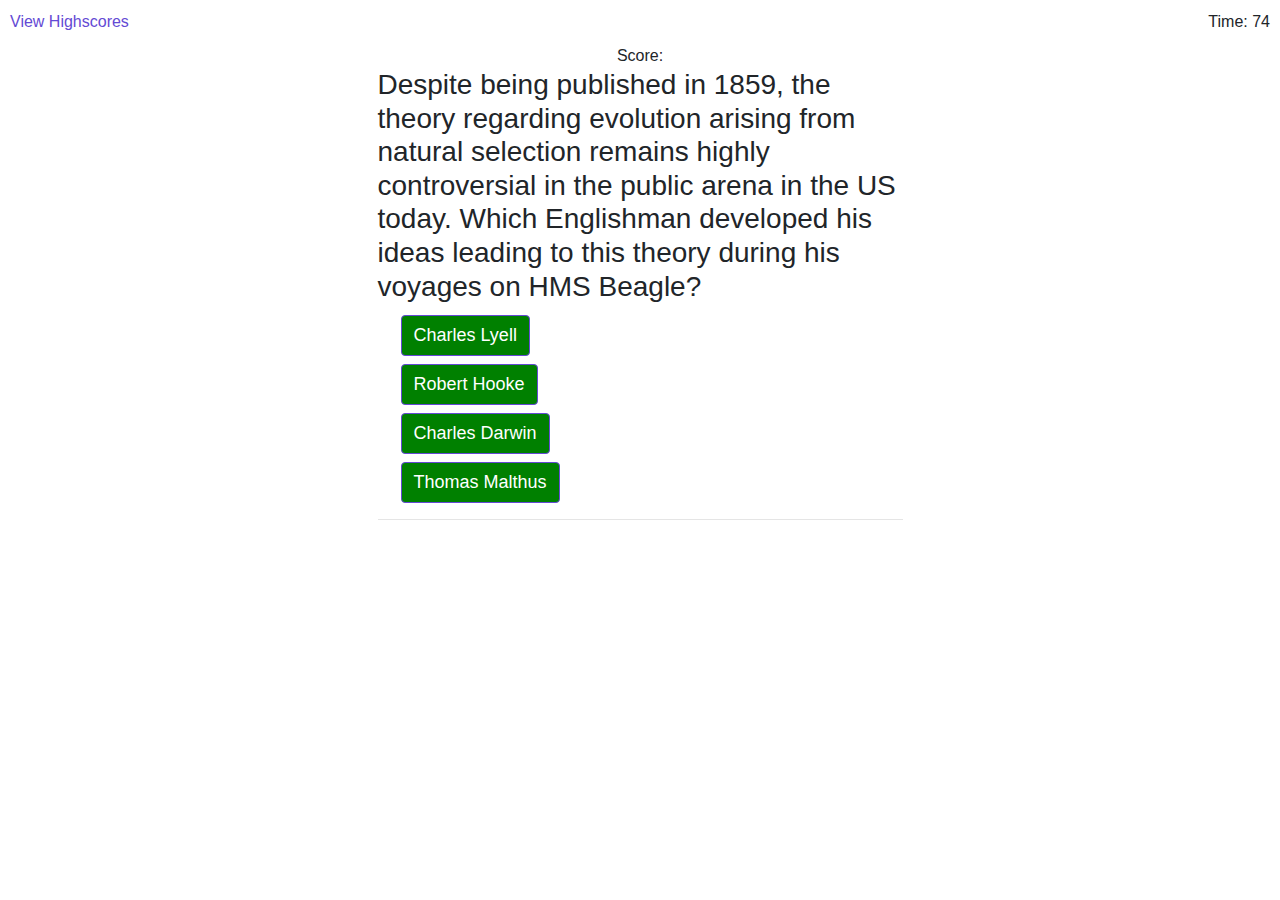
==== quiz.html @ abb64ee5 "coding quiz" ====
<!DOCTYPE html>
<html lang="en">

<head>
    <meta charset="UTF-8" />
    <meta name="viewport" content="width=device-width, initial-scale=1,
            shrink-to-fit=no" />
    <meta http-equiv="X-UA-Compatible" content="ie=edge" />
    <link rel="stylesheet" href="https://stackpath.bootstrapcdn.com/bootstrap/4.3.1/css/bootstrap.min.css" integrity="sha384-ggOyR0iXCbMQv3Xipma34MD+dH/1fQ784/j6cY/iJTQUOhcWr7x9JvoRxT2MZw1T" crossorigin="anonymous" />
    <link rel="stylesheet" href="style.css" />
    <title>Coding Quiz Challenge</title>
</head>

<body>
    <header>
        <a href="scoreboard.html" id="highscore">View Highscores</a>
        <div class="right">Time: <span id="time">0</span>
        </div>
    </header>
    <div class="container">
        <div class="center">Score: <span id="score">0</span></div>
        <div class="col-lg-8 col-md-12 center">
            <h3 class="left question" id="question"></h3>
            <div class="left container" id="choice"></div>
            <hr>
            <div class="left answer"></div>
        </div>
    </div>
    <script src="script.js"></script>
    <script src="https://code.jquery.com/jquery-3.3.1.slim.min.js" integrity="sha384-q8i/X+965DzO0rT7abK41JStQIAqVgRVzpbzo5smXKp4YfRvH+8abtTE1Pi6jizo" crossorigin="anonymous"></script>
    <script src="https://cdnjs.cloudflare.com/ajax/libs/popper.js/1.14.7/umd/popper.min.js" integrity="sha384-UO2eT0CpHqdSJQ6hJty5KVphtPhzWj9WO1clHTMGa3JDZwrnQq4sF86dIHNDz0W1" crossorigin="anonymous"></script>
    <script src="https://stackpath.bootstrapcdn.com/bootstrap/4.3.1/js/bootstrap.min.js" integrity="sha384-JjSmVgyd0p3pXB1rRibZUAYoIIy6OrQ6VrjIEaFf/nJGzIxFDsf4x0xIM+B07jRM" crossorigin="anonymous"></script>
</body>

</html>
---- style.css ----
* {
    font-family: 'Ubuntu', sans-serif;
}

header {
    margin: 10px;
}

span {
    text-align: right;
}

#highscore {
    color: #644ad4;
    display: inline-block;
}

.right {
    float: right;
}

.center {
    margin: 0 auto;
    text-align: center;
}

.text {
    margin-top: 24px;
    margin-bottom: 24px;
}

.btn-primary {
    background-color: green;
    border-color: #644ad4;
    margin-top: 5px;
    margin-bottom: 5px;
}

.btn-primary:hover {
    background-color: green;
    border-color: #4832ad;
}

.v-left {
    display: block;
    font-size: 18px;
    margin: 8px;
}

.left {
    text-align: left;
}

.question {
    margin-bottom: 12px;
}

.list-group-item {
    background-color: #644ad4;
    color: white;
    margin: 6px 0 6px 0;
}

.center {
    display: block;
    margin-left: auto;
    margin-right: auto;
    width: 50%;
  }
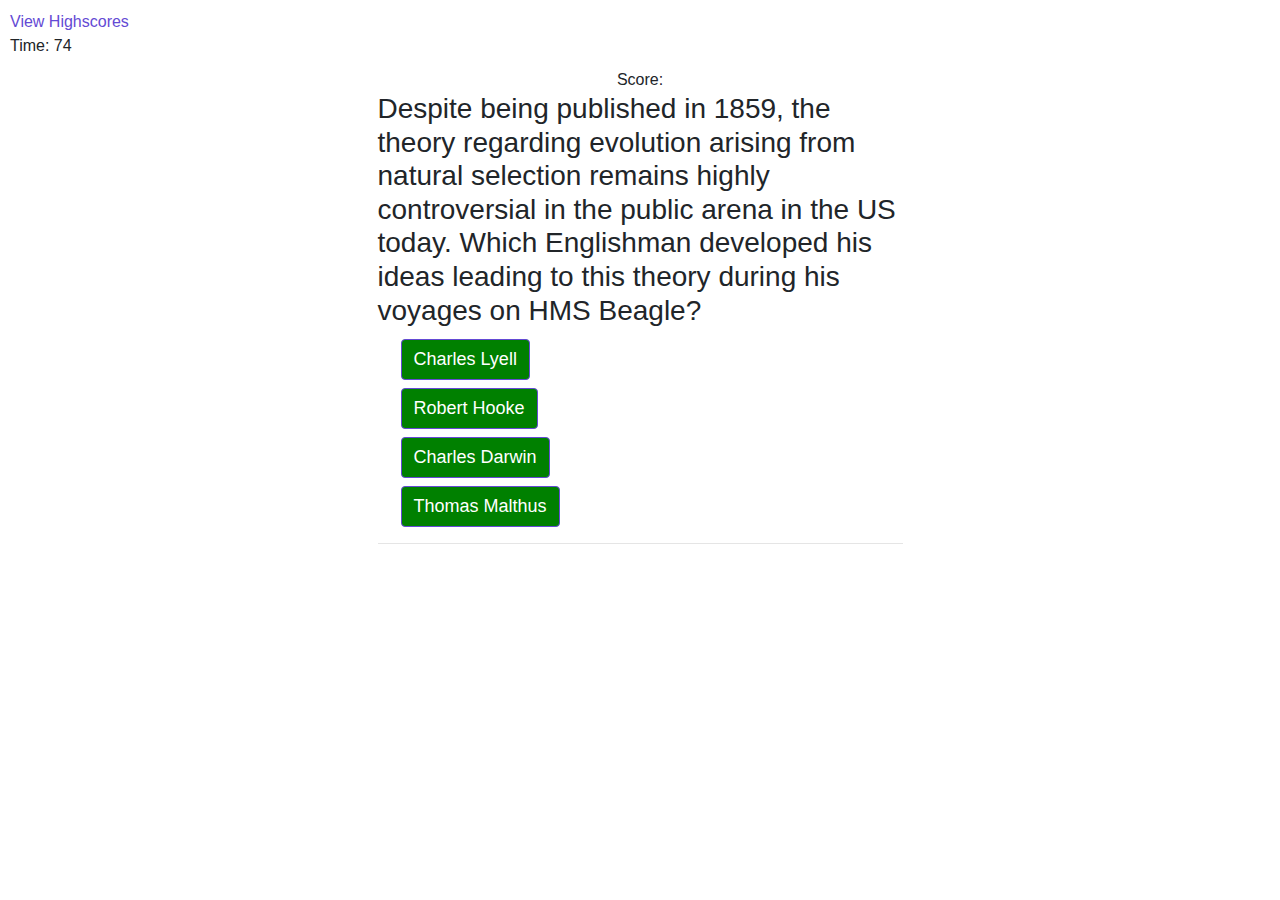
==== commit aabcb844: "edit code for alerting" ====
--- a/quiz.html
+++ b/quiz.html
@@ -14,7 +14,7 @@
 <body>
     <header>
         <a href="scoreboard.html" id="highscore">View Highscores</a>
-        <div class="right">Time: <span id="time">0</span>
+        <div class="countdown">Time: <span id="time">0</span>
         </div>
     </header>
     <div class="container">
--- a/style.css
+++ b/style.css
@@ -1,5 +1,7 @@
 * {
     font-family: 'Ubuntu', sans-serif;
+    background-color: white;
+
 }
 
 header {
@@ -27,6 +29,8 @@
 .text {
     margin-top: 24px;
     margin-bottom: 24px;
+    font weight: bold;
+    
 }
 
 .btn-primary {
@@ -66,4 +70,21 @@
     margin-left: auto;
     margin-right: auto;
     width: 50%;
+  }
+  #countdown {
+    font-size: 30px;
+    font-weight: bold;
+  }
+
+  .time {
+      font-size: larger;
+  }
+  .right {
+      font-size: 50px;
+      font-style: italic;
+      background-color:red;
+      float: center;
+      
+  }
+
   }